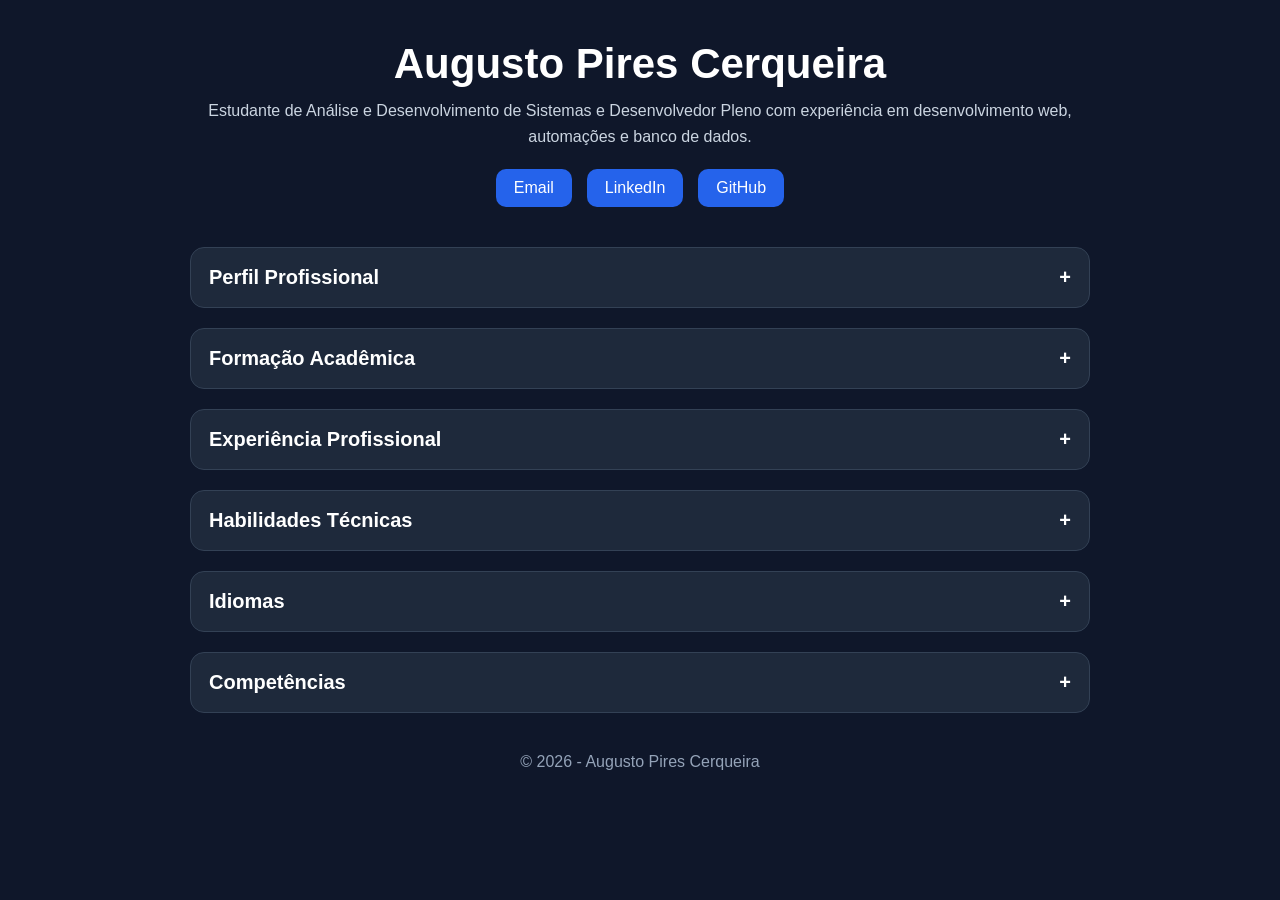
==== index.html @ ea72fe4d "Renome da pagina html principal" ====
<!-- portifolio web -->
  <!DOCTYPE html>
<html lang="pt-BR">
<head>
  <meta charset="UTF-8" />
  <meta name="viewport" content="width=device-width, initial-scale=1.0"/>
  <title>Portfólio - Augusto Pires</title>

  <style>
    *{
      margin:0;
      padding:0;
      box-sizing:border-box;
      font-family: Arial, Helvetica, sans-serif;
    }

    body{
      background:#0f172a;
      color:white;
      padding:40px 20px;
    }

    .container{
      max-width:900px;
      margin:auto;
    }

    .perfil{
      text-align:center;
      margin-bottom:40px;
    }

    .perfil h1{
      font-size:42px;
      margin-bottom:10px;
    }

    .perfil p{
      color:#cbd5e1;
      line-height:1.6;
    }

    .links{
      margin-top:20px;
      display:flex;
      justify-content:center;
      gap:15px;
      flex-wrap:wrap;
    }

    .links a{
      text-decoration:none;
      color:white;
      background:#2563eb;
      padding:10px 18px;
      border-radius:10px;
      transition:0.3s;
    }

    .links a:hover{
      background:#1d4ed8;
    }

    .section{
      background:#1e293b;
      margin-bottom:20px;
      border-radius:14px;
      overflow:hidden;
      border:1px solid #334155;
    }

    .section-title{
      padding:18px;
      cursor:pointer;
      font-size:20px;
      font-weight:bold;
      transition:0.3s;
      display:flex;
      justify-content:space-between;
      align-items:center;
    }

    .section-title:hover{
      background:#334155;
    }

    .content{
      max-height:0;
      overflow:hidden;
      transition:0.4s ease;
      background:#0f172a;
    }

    .content-inner{
      padding:20px;
      line-height:1.8;
      color:#cbd5e1;
    }

    .active .content{
      max-height:500px;
    }

    ul{
      padding-left:20px;
    }

    .badge{
      display:inline-block;
      background:#2563eb;
      padding:8px 14px;
      border-radius:999px;
      margin:5px;
      font-size:14px;
    }

    footer{
      text-align:center;
      margin-top:40px;
      color:#94a3b8;
    }
  </style>
</head>

<body>

  <div class="container">

    <div class="perfil">
      <h1>Augusto Pires Cerqueira</h1>

      <p>
        Estudante de Análise e Desenvolvimento de Sistemas e Desenvolvedor Pleno
        com experiência em desenvolvimento web, automações e banco de dados.
      </p>

      <div class="links">
        <a href="mailto:augustopirescerqueira@gmail.com">Email</a>

        <a href="https://linkedin.com" target="_blank">
          LinkedIn
        </a>

        <a href="https://github.com/AugustoP-C" target="_blank">
          GitHub
        </a>
      </div>
    </div>

    <!-- SOBRE -->
    <div class="section">
      <div class="section-title">
        Perfil Profissional
        <span>+</span>
      </div>

      <div class="content">
        <div class="content-inner">
          Sou estudante de ADS e desenvolvedor com 4 anos de experiência.
          Tenho experiência com desenvolvimento backend, frontend,
          automações em Python e banco de dados SQL e NoSQL.
          Busco sempre evoluir minhas habilidades técnicas e profissionais.
        </div>
      </div>
    </div>

    <!-- FORMAÇÃO -->
    <div class="section">
      <div class="section-title">
        Formação Acadêmica
        <span>+</span>
      </div>

      <div class="content">
        <div class="content-inner">
          <strong>Análise e Desenvolvimento de Sistemas – CEUB</strong>
          <br>
          Período: 2026 – 2028
        </div>
      </div>
    </div>

    <!-- EXPERIÊNCIA -->
    <div class="section">
      <div class="section-title">
        Experiência Profissional
        <span>+</span>
      </div>

      <div class="content">
        <div class="content-inner">
          <strong>Desenvolvedor – Bitgov</strong>

          <br><br>

          Atuação no desenvolvimento de aplicações front-end e back-end,
          além de automações em Python para geração e processamento de dados.

          <br><br>

          Tecnologias:
          <ul>
            <li>Node.js</li>
            <li>Python</li>
            <li>JavaScript</li>
            <li>HTML e CSS</li>
            <li>SQL</li>
          </ul>
        </div>
      </div>
    </div>

    <!-- HABILIDADES -->
    <div class="section">
      <div class="section-title">
        Habilidades Técnicas
        <span>+</span>
      </div>

      <div class="content">
        <div class="content-inner">

          <div class="badge">JavaScript</div>
          <div class="badge">TypeScript</div>
          <div class="badge">Node.js</div>
          <div class="badge">HTML</div>
          <div class="badge">CSS</div>
          <div class="badge">Python</div>
          <div class="badge">SQL</div>
          <div class="badge">MongoDB</div>
          <div class="badge">MySQL</div>
          <div class="badge">PostgreSQL</div>
          <div class="badge">Git</div>
          <div class="badge">GitHub</div>

        </div>
      </div>
    </div>

    <!-- IDIOMAS -->
    <div class="section">
      <div class="section-title">
        Idiomas
        <span>+</span>
      </div>

      <div class="content">
        <div class="content-inner">
          <ul>
            <li>Português – Nativo</li>
            <li>Inglês – Básico</li>
          </ul>
        </div>
      </div>
    </div>

    <!-- COMPETÊNCIAS -->
    <div class="section">
      <div class="section-title">
        Competências
        <span>+</span>
      </div>

      <div class="content">
        <div class="content-inner">
          <ul>
            <li>Pensamento lógico</li>
            <li>Resolução de problemas</li>
            <li>Trabalho em equipe</li>
            <li>Comunicação</li>
            <li>Organização</li>
            <li>Aprendizado rápido</li>
          </ul>
        </div>
      </div>
    </div>

    <footer>
      © 2026 - Augusto Pires Cerqueira
    </footer>

  </div>

  <script>
    const sections = document.querySelectorAll(".section");

    sections.forEach(section => {
      const title = section.querySelector(".section-title");

      title.addEventListener("click", () => {
        section.classList.toggle("active");
      });
    });
  </script>

</body>
</html>
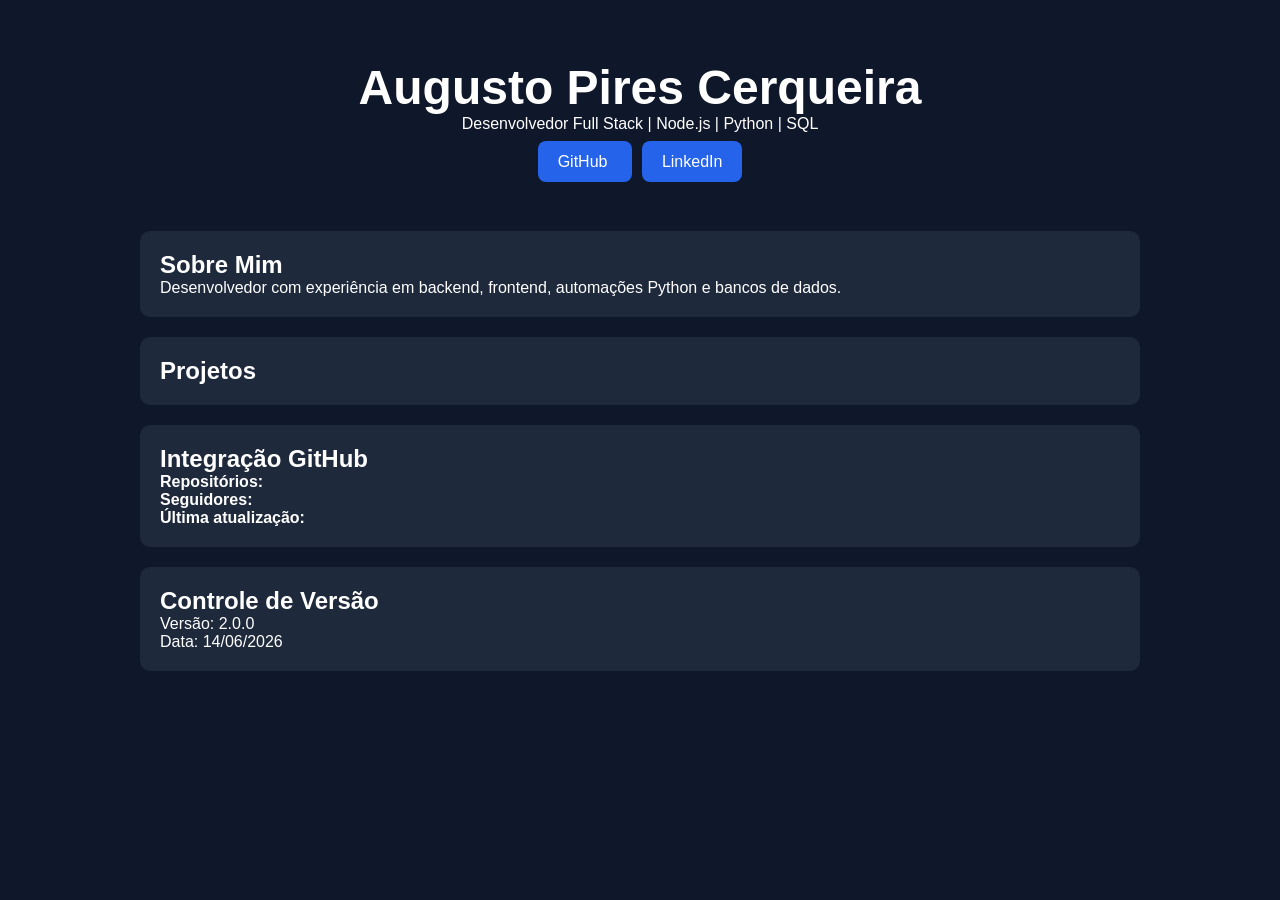
==== commit 83bb84ef: "Nova versão do portfólio" ====
--- a/index.html
+++ b/index.html
@@ -1,297 +1,85 @@
- <!-- portifolio web -->
-  <!DOCTYPE html>
+<!DOCTYPE html>
 <html lang="pt-BR">
+
 <head>
-  <meta charset="UTF-8" />
-  <meta name="viewport" content="width=device-width, initial-scale=1.0"/>
-  <title>Portfólio - Augusto Pires</title>
+  <meta charset="UTF-8">
+  <meta name="viewport" content="width=device-width, initial-scale=1">
 
-  <style>
-    *{
-      margin:0;
-      padding:0;
-      box-sizing:border-box;
-      font-family: Arial, Helvetica, sans-serif;
-    }
+  <title>Augusto Pires Cerqueira</title>
 
-    body{
-      background:#0f172a;
-      color:white;
-      padding:40px 20px;
-    }
-
-    .container{
-      max-width:900px;
-      margin:auto;
-    }
-
-    .perfil{
-      text-align:center;
-      margin-bottom:40px;
-    }
-
-    .perfil h1{
-      font-size:42px;
-      margin-bottom:10px;
-    }
-
-    .perfil p{
-      color:#cbd5e1;
-      line-height:1.6;
-    }
-
-    .links{
-      margin-top:20px;
-      display:flex;
-      justify-content:center;
-      gap:15px;
-      flex-wrap:wrap;
-    }
-
-    .links a{
-      text-decoration:none;
-      color:white;
-      background:#2563eb;
-      padding:10px 18px;
-      border-radius:10px;
-      transition:0.3s;
-    }
-
-    .links a:hover{
-      background:#1d4ed8;
-    }
-
-    .section{
-      background:#1e293b;
-      margin-bottom:20px;
-      border-radius:14px;
-      overflow:hidden;
-      border:1px solid #334155;
-    }
-
-    .section-title{
-      padding:18px;
-      cursor:pointer;
-      font-size:20px;
-      font-weight:bold;
-      transition:0.3s;
-      display:flex;
-      justify-content:space-between;
-      align-items:center;
-    }
-
-    .section-title:hover{
-      background:#334155;
-    }
-
-    .content{
-      max-height:0;
-      overflow:hidden;
-      transition:0.4s ease;
-      background:#0f172a;
-    }
-
-    .content-inner{
-      padding:20px;
-      line-height:1.8;
-      color:#cbd5e1;
-    }
-
-    .active .content{
-      max-height:500px;
-    }
-
-    ul{
-      padding-left:20px;
-    }
-
-    .badge{
-      display:inline-block;
-      background:#2563eb;
-      padding:8px 14px;
-      border-radius:999px;
-      margin:5px;
-      font-size:14px;
-    }
-
-    footer{
-      text-align:center;
-      margin-top:40px;
-      color:#94a3b8;
-    }
-  </style>
+  <link rel="stylesheet" href="./css/style.css">
 </head>
 
 <body>
 
-  <div class="container">
+  <header class="hero">
 
-    <div class="perfil">
-      <h1>Augusto Pires Cerqueira</h1>
+    <h1>Augusto Pires Cerqueira</h1>
+
+    <p>
+      Desenvolvedor Full Stack | Node.js | Python | SQL
+    </p>
+
+    <div class="buttons">
+
+      <a href="https://github.com/AugustoP-C" target="_blank">
+        GitHub
+      </a>
+
+      <a href="https://linkedin.com" target="_blank">
+        LinkedIn
+      </a>
+
+    </div>
+
+  </header>
+
+  <main>
+
+    <section class="card">
+
+      <h2>Sobre Mim</h2>
 
       <p>
-        Estudante de Análise e Desenvolvimento de Sistemas e Desenvolvedor Pleno
-        com experiência em desenvolvimento web, automações e banco de dados.
+        Desenvolvedor com experiência em backend,
+        frontend, automações Python e bancos de dados.
       </p>
 
-      <div class="links">
-        <a href="mailto:augustopirescerqueira@gmail.com">Email</a>
+    </section>
 
-        <a href="https://linkedin.com" target="_blank">
-          LinkedIn
-        </a>
+    <section class="card">
 
-        <a href="https://github.com/AugustoP-C" target="_blank">
-          GitHub
-        </a>
-      </div>
-    </div>
+      <h2>Projetos</h2>
 
-    <!-- SOBRE -->
-    <div class="section">
-      <div class="section-title">
-        Perfil Profissional
-        <span>+</span>
-      </div>
+      <div id="repos"></div>
 
-      <div class="content">
-        <div class="content-inner">
-          Sou estudante de ADS e desenvolvedor com 4 anos de experiência.
-          Tenho experiência com desenvolvimento backend, frontend,
-          automações em Python e banco de dados SQL e NoSQL.
-          Busco sempre evoluir minhas habilidades técnicas e profissionais.
-        </div>
-      </div>
-    </div>
+    </section>
 
-    <!-- FORMAÇÃO -->
-    <div class="section">
-      <div class="section-title">
-        Formação Acadêmica
-        <span>+</span>
-      </div>
+    <section class="card">
 
-      <div class="content">
-        <div class="content-inner">
-          <strong>Análise e Desenvolvimento de Sistemas – CEUB</strong>
-          <br>
-          Período: 2026 – 2028
-        </div>
-      </div>
-    </div>
+      <h2>Integração GitHub</h2>
 
-    <!-- EXPERIÊNCIA -->
-    <div class="section">
-      <div class="section-title">
-        Experiência Profissional
-        <span>+</span>
-      </div>
+      <p><strong>Repositórios:</strong> <span id="repoCount"></span></p>
 
-      <div class="content">
-        <div class="content-inner">
-          <strong>Desenvolvedor – Bitgov</strong>
+      <p><strong>Seguidores:</strong> <span id="followers"></span></p>
 
-          <br><br>
+      <p><strong>Última atualização:</strong> <span id="updated"></span></p>
 
-          Atuação no desenvolvimento de aplicações front-end e back-end,
-          além de automações em Python para geração e processamento de dados.
+    </section>
 
-          <br><br>
+    <section class="card">
 
-          Tecnologias:
-          <ul>
-            <li>Node.js</li>
-            <li>Python</li>
-            <li>JavaScript</li>
-            <li>HTML e CSS</li>
-            <li>SQL</li>
-          </ul>
-        </div>
-      </div>
-    </div>
+      <h2>Controle de Versão</h2>
 
-    <!-- HABILIDADES -->
-    <div class="section">
-      <div class="section-title">
-        Habilidades Técnicas
-        <span>+</span>
-      </div>
+      <div id="version"></div>
 
-      <div class="content">
-        <div class="content-inner">
+    </section>
 
-          <div class="badge">JavaScript</div>
-          <div class="badge">TypeScript</div>
-          <div class="badge">Node.js</div>
-          <div class="badge">HTML</div>
-          <div class="badge">CSS</div>
-          <div class="badge">Python</div>
-          <div class="badge">SQL</div>
-          <div class="badge">MongoDB</div>
-          <div class="badge">MySQL</div>
-          <div class="badge">PostgreSQL</div>
-          <div class="badge">Git</div>
-          <div class="badge">GitHub</div>
+  </main>
 
-        </div>
-      </div>
-    </div>
-
-    <!-- IDIOMAS -->
-    <div class="section">
-      <div class="section-title">
-        Idiomas
-        <span>+</span>
-      </div>
-
-      <div class="content">
-        <div class="content-inner">
-          <ul>
-            <li>Português – Nativo</li>
-            <li>Inglês – Básico</li>
-          </ul>
-        </div>
-      </div>
-    </div>
-
-    <!-- COMPETÊNCIAS -->
-    <div class="section">
-      <div class="section-title">
-        Competências
-        <span>+</span>
-      </div>
-
-      <div class="content">
-        <div class="content-inner">
-          <ul>
-            <li>Pensamento lógico</li>
-            <li>Resolução de problemas</li>
-            <li>Trabalho em equipe</li>
-            <li>Comunicação</li>
-            <li>Organização</li>
-            <li>Aprendizado rápido</li>
-          </ul>
-        </div>
-      </div>
-    </div>
-
-    <footer>
-      © 2026 - Augusto Pires Cerqueira
-    </footer>
-
-  </div>
-
-  <script>
-    const sections = document.querySelectorAll(".section");
-
-    sections.forEach(section => {
-      const title = section.querySelector(".section-title");
-
-      title.addEventListener("click", () => {
-        section.classList.toggle("active");
-      });
-    });
-  </script>
+  <script src="./js/github.js"></script>
+  <script src="./js/main.js"></script>
 
 </body>
-</html>
+
+</html>
--- a/css/style.css
+++ b/css/style.css
@@ -0,0 +1,53 @@
+*{
+  margin:0;
+  padding:0;
+  box-sizing:border-box;
+}
+
+body{
+  font-family:Arial;
+  background:#0f172a;
+  color:white;
+}
+
+.hero{
+  text-align:center;
+  padding:60px;
+}
+
+.hero h1{
+  font-size:3rem;
+}
+
+.buttons{
+  margin-top:20px;
+}
+
+.buttons a{
+  text-decoration:none;
+  color:white;
+  background:#2563eb;
+  padding:12px 20px;
+  border-radius:8px;
+  margin:5px;
+}
+
+main{
+  width:90%;
+  max-width:1000px;
+  margin:auto;
+}
+
+.card{
+  background:#1e293b;
+  margin-bottom:20px;
+  padding:20px;
+  border-radius:10px;
+}
+
+.repo{
+  margin:10px 0;
+  padding:10px;
+  background:#334155;
+  border-radius:8px;
+}
